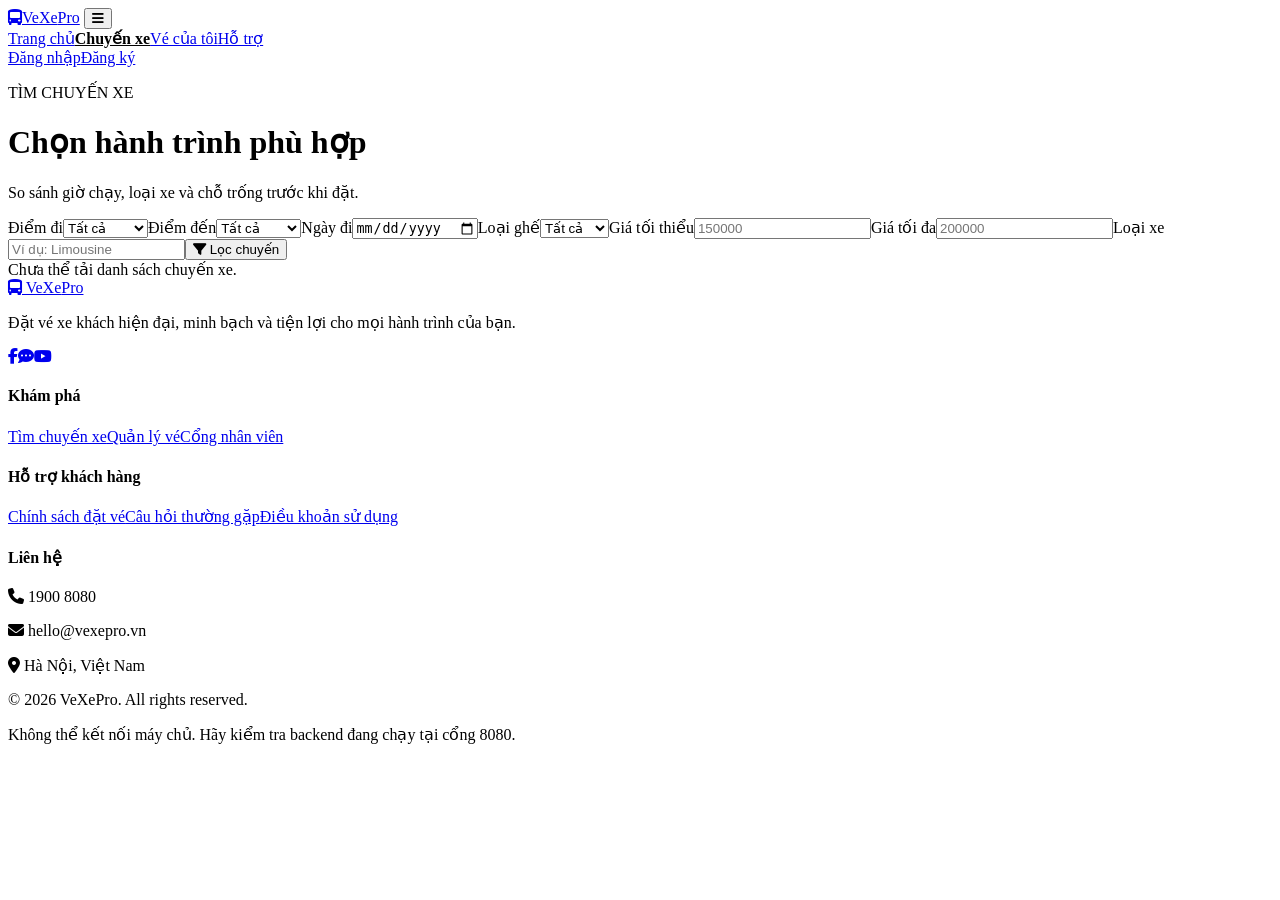
==== frontend/trips.html @ 5c9f629b "trip" ====
<!doctype html>
<html lang="vi">

<head>
    <meta charset="UTF-8">
    <meta name="viewport" content="width=device-width,initial-scale=1">
    <title>Chuyến xe | RouteLink</title>
    <link href="https://fonts.googleapis.com/css2?family=Be+Vietnam+Pro:wght@400;500;600;700;800&display=swap"
        rel="stylesheet">
    <link rel="stylesheet" href="https://cdnjs.cloudflare.com/ajax/libs/font-awesome/6.6.0/css/all.min.css">
    <link rel="stylesheet" href="css/style.css">
    <link rel="stylesheet" href="css/trip.css">
    <link rel="stylesheet" href="css/responsive.css">
</head>

<body>
    <div id="navbar"></div>
    <main class="page-shell">
        <div class="page-title">
            <p class="eyebrow">TÌM CHUYẾN XE</p>
            <h1>Chọn hành trình phù hợp</h1>
            <p>So sánh giờ chạy, loại xe và chỗ trống trước khi đặt.</p>
        </div>
        <form id="tripFilterForm" class="filter-panel"><label>Điểm đi<select id="departure">
                    <option value="">Tất cả</option>
                    <option value="Ha Noi">Hà Nội</option>
                    <option value="Hai Phong">Hải Phòng</option>
                </select></label><label>Điểm đến<select id="destination">
                    <option value="">Tất cả</option>
                    <option value="Ha Noi">Hà Nội</option>
                    <option value="Hai Phong">Hải Phòng</option>
                </select></label><label>Ngày đi<input id="departureDate" type="date"></label><label>Loại ghế<select
                    id="seatType">
                    <option value="">Tất cả</option>
                    <option value="NORMAL">Thường</option>
                    <option value="VIP">VIP</option>
                </select></label><label>Giá tối thiểu<input id="minimumPrice" type="number" min="0"
                    placeholder="150000"></label><label>Giá tối đa<input id="maximumPrice" type="number" min="0"
                    placeholder="200000"></label><label>Loại xe<input id="busType" type="text"
                    placeholder="Ví dụ: Limousine"></label><button class="button button-primary" id="filterButton"
                type="submit"><i class="fa-solid fa-filter"></i> Lọc chuyến</button></form>
        <section id="tripList" class="trip-list" aria-live="polite"></section>
    </main>
    <div id="footer"></div>
    <script src="js/common.js"></script>
    <script src="js/api.js"></script>
    <script src="js/trip.js"></script>
</body>

</html>
---- frontend/css/responsive.css ----
@media(max-width:980px) {
    .site-header {
        grid-template-columns: 1fr auto;
        padding: 0 24px
    }

    .site-nav {
        display: none
    }

    .nav-actions {
        margin-left: auto
    }

    .hero {
        grid-template-columns: 1fr;
        gap: 35px;
        padding: 64px 32px
    }

    .hero-copy {
        max-width: 650px
    }

    .search-card {
        justify-self: start;
        max-width: 620px
    }

    .section {
        padding: 64px 0
    }

    .route-grid,
    .why-grid {
        grid-template-columns: repeat(2, 1fr)
    }

    .route-card:last-child {
        grid-column: 1/-1
    }

    .checkout-layout,
    .seat-layout,
    .dashboard-grid {
        grid-template-columns: 1fr
    }

    .selection-card,
    .order-card {
        position: static
    }

    .site-footer {
        grid-template-columns: 1.5fr 1fr 1fr
    }

    .footer-brand {
        grid-row: span 2
    }

    .admin-layout {
        grid-template-columns: 1fr
    }

    .sidebar {
        padding: 18px
    }

    .sidebar .brand {
        margin-bottom: 14px
    }

    .sidebar nav {
        grid-template-columns: repeat(4, 1fr)
    }

    .dashboard-main {
        padding: 28px
    }

    .dashboard-cards {
        grid-template-columns: repeat(2, 1fr)
    }
}

@media(max-width:680px) {
    .site-header {
        height: 70px;
        padding: 0 16px;
        display: flex
    }

    .menu-toggle {
        display: block;
        order: 3
    }

    .nav-actions {
        display: none
    }

    .site-nav {
        position: absolute;
        top: 70px;
        right: 0;
        left: 0;
        padding: 16px 24px;
        background: #fff;
        box-shadow: var(--shadow-card);
        flex-direction: column;
        gap: 5px
    }

    .site-nav.open {
        display: flex
    }

    .site-nav a {
        padding: 10px 0
    }

    .hero {
        min-height: unset;
        padding: 56px 18px
    }

    .hero-copy h1 {
        font-size: 39px
    }

    .hero-copy>p:not(.eyebrow) {
        font-size: 15px
    }

    .hero-proof {
        gap: 12px;
        font-size: 12px
    }

    .search-card {
        grid-template-columns: 1fr;
        padding: 20px;
        border-radius: 20px
    }

    .search-card-head,
    .route-switch,
    .search-card .button {
        grid-column: auto
    }

    .stats-band {
        grid-template-columns: 1fr 1fr;
        padding: 28px 16px;
        gap: 22px
    }

    .stats-band div {
        border: 0
    }

    .stats-band strong {
        font-size: 28px
    }

    .section {
        width: min(100% - 32px, 1180px);
        padding: 52px 0
    }

    .section-heading {
        align-items: start;
        flex-direction: column;
        margin-bottom: 25px
    }

    .text-link {
        font-size: 13px
    }

    .route-grid,
    .why-grid,
    .review-grid {
        grid-template-columns: 1fr
    }

    .route-card:last-child {
        grid-column: auto
    }

    .route-card-photo {
        height: 270px
    }

    .promotion {
        padding: 35px 27px;
        min-height: 350px
    }

    .promotion-art {
        position: absolute;
        right: -34px;
        bottom: -38px;
        width: 155px;
        height: 155px;
        opacity: .55
    }

    .promotion h2 {
        font-size: 31px
    }

    .why-grid article {
        padding: 22px
    }

    .site-footer {
        grid-template-columns: 1fr 1fr;
        padding: 44px 24px 20px;
        gap: 30px
    }

    .footer-brand {
        grid-column: 1/-1
    }

    .page-shell {
        width: min(100% - 30px, 1180px);
        padding: 42px 0 60px
    }

    .filter-panel {
        grid-template-columns: 1fr
    }

    .trip-card {
        grid-template-columns: 1fr;
        gap: 14px
    }

    .price-block {
        text-align: left
    }

    .history-search,
    .history-card {
        display: grid
    }

    .ticket-card {
        padding: 28px 18px
    }

    .ticket-details {
        grid-template-columns: 1fr
    }

    .dashboard-main {
        padding: 22px 16px
    }

    .dashboard-header {
        align-items: start;
        gap: 12px;
        flex-direction: column
    }

    .dashboard-cards {
        grid-template-columns: 1fr
    }

    .sidebar nav {
        grid-template-columns: 1fr 1fr
    }

    .report-list {
        grid-template-columns: 1fr
    }

    .bar-row {
        grid-template-columns: 86px 1fr 42px
    }
}
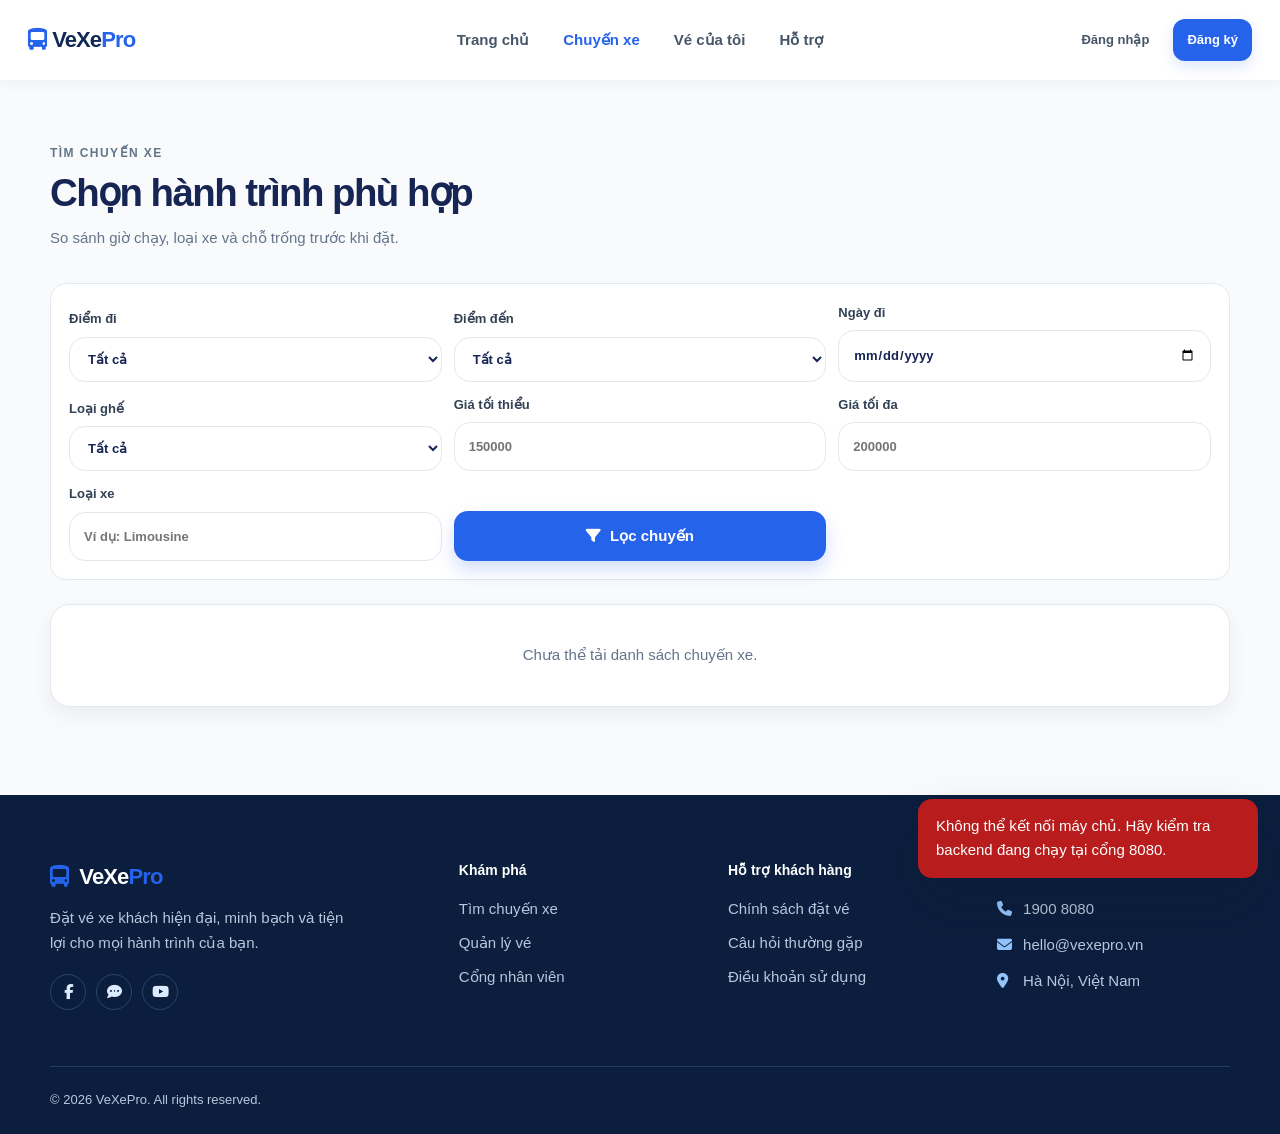
==== commit 9ba58671: "update dashboard & trip" ====
--- a/frontend/trips.html
+++ b/frontend/trips.html
@@ -37,8 +37,8 @@
                 </select></label><label>Giá tối thiểu<input id="minimumPrice" type="number" min="0"
                     placeholder="150000"></label><label>Giá tối đa<input id="maximumPrice" type="number" min="0"
                     placeholder="200000"></label><label>Loại xe<input id="busType" type="text"
-                    placeholder="Ví dụ: Limousine"></label><button class="button button-primary" id="filterButton"
-                type="submit"><i class="fa-solid fa-filter"></i> Lọc chuyến</button></form>
+                    placeholder="Ví dụ: Limousine"></label><button class="button button-primary" id="filterButton" type="submit"><i
+                    class="fa-solid fa-filter"></i> Lọc chuyến</button></form>
         <section id="tripList" class="trip-list" aria-live="polite"></section>
     </main>
     <div id="footer"></div>
--- a/frontend/css/style.css
+++ b/frontend/css/style.css
@@ -0,0 +1,626 @@
+:root {
+    --primary: #2563eb;
+    --primary-dark: #1d4ed8;
+    --secondary: #3b82f6;
+    --success: #22c55e;
+    --warning: #f59e0b;
+    --danger: #ef4444;
+    --bg: #f8fafc;
+    --surface: #fff;
+    --text: #172554;
+    --muted: #64748b;
+    --border: #e2e8f0;
+    --radius-input: 16px;
+    --radius-button: 14px;
+    --radius-card: 20px;
+    --shadow-sm: 0 8px 22px rgba(15, 23, 42, .06);
+    --shadow-card: 0 14px 35px rgba(15, 23, 42, .08);
+    --shadow-lg: 0 26px 55px rgba(15, 23, 42, .17)
+}
+
+* {
+    box-sizing: border-box
+}
+
+html {
+    scroll-behavior: smooth
+}
+
+body {
+    margin: 0;
+    background: var(--bg);
+    color: var(--text);
+    font: 500 15px/1.65 'Be Vietnam Pro', sans-serif
+}
+
+a {
+    color: inherit;
+    text-decoration: none
+}
+
+button,
+input,
+select {
+    font: inherit
+}
+
+button {
+    cursor: pointer
+}
+
+.site-header {
+    height: 80px;
+    padding: 0 max(28px, calc((100% - 1240px)/2));
+    display: grid;
+    grid-template-columns: 1fr auto 1fr;
+    gap: 28px;
+    align-items: center;
+    background: rgba(255, 255, 255, .96);
+    backdrop-filter: blur(14px);
+    box-shadow: 0 2px 16px rgba(15, 23, 42, .05);
+    position: sticky;
+    top: 0;
+    z-index: 30
+}
+
+.brand {
+    font-size: 22px;
+    font-weight: 800;
+    letter-spacing: -.04em;
+    white-space: nowrap;
+    color: #0f2854
+}
+
+.brand i {
+    color: var(--primary);
+    margin-right: 6px
+}
+
+.brand-accent {
+    color: var(--primary)
+}
+
+.site-nav {
+    display: flex;
+    align-items: center;
+    gap: 34px;
+    font-weight: 600;
+    color: #475569
+}
+
+.site-nav a {
+    position: relative;
+    padding: 8px 0;
+    transition: color .3s
+}
+
+.site-nav a:after {
+    content: "";
+    position: absolute;
+    right: 0;
+    bottom: 1px;
+    left: 0;
+    height: 2px;
+    transform: scaleX(0);
+    background: var(--primary);
+    transition: transform .3s
+}
+
+.site-nav a:hover {
+    color: var(--primary)
+}
+
+.site-nav a:hover:after {
+    transform: scaleX(1)
+}
+
+.nav-actions {
+    display: flex;
+    justify-content: flex-end;
+    align-items: center;
+    gap: 10px;
+    font-weight: 700;
+    font-size: 13px
+}
+
+.nav-actions a {
+    padding: 10px 14px;
+    border-radius: 12px;
+    transition: all .3s
+}
+
+.nav-login {
+    color: #475569
+}
+
+.nav-login:hover {
+    color: var(--primary);
+    background: #eff6ff
+}
+
+.nav-signup {
+    background: var(--primary);
+    color: #fff;
+    box-shadow: 0 6px 14px #2563eb28
+}
+
+.nav-signup:hover,
+.button-primary:hover {
+    background: var(--primary-dark);
+    transform: translateY(-2px)
+}
+
+.nav-dashboard {
+    background: #0f2854;
+    color: #fff
+}
+
+.nav-dashboard:hover {
+    background: #172f60;
+    transform: translateY(-2px)
+}
+
+.account-menu {
+    position: relative
+}
+
+.account-trigger {
+    display: inline-flex;
+    align-items: center;
+    gap: 9px;
+    padding: 5px 8px 5px 5px;
+    border: 1px solid transparent;
+    border-radius: 999px;
+    background: transparent;
+    color: var(--text);
+    font-weight: 700;
+    transition: background .2s, border-color .2s
+}
+
+.account-trigger:hover,
+.account-menu.is-open .account-trigger {
+    border-color: #dbeafe;
+    background: #f8fbff
+}
+
+.account-trigger .fa-chevron-down {
+    color: #64748b;
+    font-size: 11px;
+    transition: transform .2s
+}
+
+.account-menu.is-open .fa-chevron-down {
+    transform: rotate(180deg)
+}
+
+.account-avatar {
+    display: inline-grid;
+    width: 32px;
+    height: 32px;
+    place-items: center;
+    flex: 0 0 auto;
+    border-radius: 50%;
+    background: linear-gradient(135deg, #2563eb, #60a5fa);
+    color: #fff;
+    font-size: 13px;
+    font-weight: 800;
+    box-shadow: 0 4px 10px #2563eb35
+}
+
+.account-dropdown {
+    position: absolute;
+    top: calc(100% + 12px);
+    right: 0;
+    z-index: 40;
+    width: 292px;
+    padding: 10px;
+    border: 1px solid #e2e8f0;
+    border-radius: 18px;
+    background: #fff;
+    box-shadow: var(--shadow-lg);
+    opacity: 0;
+    visibility: hidden;
+    pointer-events: none;
+    transform: translateY(-8px) scale(.98);
+    transform-origin: top right;
+    transition: opacity .18s ease, transform .18s ease, visibility .18s
+}
+
+.account-menu.is-open .account-dropdown {
+    opacity: 1;
+    visibility: visible;
+    pointer-events: auto;
+    transform: translateY(0) scale(1)
+}
+
+.account-summary {
+    display: flex;
+    align-items: center;
+    gap: 11px;
+    padding: 8px 7px
+}
+
+.account-avatar-large {
+    width: 42px;
+    height: 42px;
+    font-size: 16px
+}
+
+.account-summary div {
+    display: grid;
+    min-width: 0;
+    line-height: 1.35
+}
+
+.account-summary strong {
+    overflow: hidden;
+    color: var(--text);
+    font-size: 14px;
+    text-overflow: ellipsis;
+    white-space: nowrap
+}
+
+.account-summary span,
+.account-summary small {
+    color: var(--muted);
+    font-size: 12px
+}
+
+.account-summary small {
+    font-weight: 500
+}
+
+.account-menu-divider {
+    height: 1px;
+    margin: 5px 2px;
+    background: var(--border)
+}
+
+.account-menu-links {
+    display: grid;
+    gap: 2px
+}
+
+.nav-actions .account-menu-item {
+    display: flex;
+    width: 100%;
+    align-items: center;
+    gap: 11px;
+    padding: 10px 9px;
+    border: 0;
+    border-radius: 10px;
+    background: transparent;
+    color: #334155;
+    font-size: 13px;
+    font-weight: 650;
+    text-align: left;
+    transition: background .18s, color .18s
+}
+
+.nav-actions .account-menu-item:hover {
+    background: #eff6ff;
+    color: var(--primary);
+    transform: none
+}
+
+.account-menu-item i {
+    width: 16px;
+    color: #64748b;
+    text-align: center
+}
+
+.nav-actions .account-menu-item:hover i {
+    color: var(--primary)
+}
+
+.nav-actions .account-logout {
+    color: #dc2626
+}
+
+.nav-actions .account-logout i,
+.nav-actions .account-logout:hover i {
+    color: #dc2626
+}
+
+.menu-toggle {
+    display: none;
+    border: 0;
+    background: transparent;
+    font-size: 22px;
+    color: var(--text)
+}
+
+.page-shell {
+    width: min(1180px, calc(100% - 40px));
+    margin: 0 auto;
+    padding: 64px 0 88px
+}
+
+.page-title {
+    margin-bottom: 32px
+}
+
+.page-title h1,
+.section h2 {
+    font-size: clamp(28px, 3vw, 40px);
+    line-height: 1.2;
+    letter-spacing: -.04em;
+    margin: 6px 0 10px
+}
+
+.page-title p {
+    margin: 0;
+    color: var(--muted)
+}
+
+.eyebrow {
+    margin: 0;
+    color: var(--primary);
+    font-size: 12px;
+    font-weight: 800;
+    letter-spacing: .12em
+}
+
+.button {
+    border: 0;
+    border-radius: var(--radius-button);
+    padding: 13px 20px;
+    display: inline-flex;
+    align-items: center;
+    justify-content: center;
+    gap: 9px;
+    font-weight: 700;
+    transition: transform .25s, box-shadow .25s, background .25s
+}
+
+.button:hover {
+    transform: translateY(-2px)
+}
+
+.button-primary {
+    color: #fff;
+    background: var(--primary);
+    box-shadow: 0 9px 18px #2563eb35
+}
+
+.button-secondary {
+    background: #fff;
+    color: var(--text);
+    border: 1px solid var(--border)
+}
+
+.button-secondary:hover {
+    border-color: #bfdbfe;
+    background: #f8fbff
+}
+
+.button-light {
+    background: #fff;
+    color: var(--primary);
+    box-shadow: 0 10px 24px #9a341225
+}
+
+.button-block {
+    width: 100%
+}
+
+.form-card,
+.order-card,
+.trip-summary,
+.history-search {
+    border: 1px solid var(--border);
+    background: var(--surface);
+    border-radius: var(--radius-card);
+    padding: 30px;
+    box-shadow: var(--shadow-card)
+}
+
+.form-card h2 {
+    margin: 0 0 22px;
+    font-size: 20px
+}
+
+.form-card label,
+.filter-panel label {
+    display: grid;
+    gap: 7px;
+    margin-bottom: 17px;
+    font-weight: 700;
+    font-size: 13px;
+    color: #334155
+}
+
+.form-card input,
+.form-card select,
+.filter-panel input,
+.filter-panel select {
+    border: 1px solid var(--border);
+    border-radius: var(--radius-input);
+    padding: 13px 14px;
+    background: #fff;
+    color: var(--text);
+    outline: none;
+    transition: border .2s, box-shadow .2s
+}
+
+.form-card input:focus,
+.form-card select:focus,
+.filter-panel input:focus,
+.filter-panel select:focus {
+    border-color: var(--primary);
+    box-shadow: 0 0 0 4px #2563eb17
+}
+
+.form-card small {
+    color: var(--danger);
+    min-height: 17px
+}
+
+.checkout-layout {
+    display: grid;
+    grid-template-columns: minmax(0, 1.25fr) minmax(310px, .75fr);
+    align-items: start;
+    gap: 28px
+}
+
+.order-card h2 {
+    margin-top: 0
+}
+
+.summary-line {
+    display: flex;
+    justify-content: space-between;
+    gap: 16px;
+    margin: 13px 0;
+    color: var(--muted)
+}
+
+.summary-line strong {
+    color: var(--text);
+    text-align: right
+}
+
+.summary-total {
+    border-top: 1px dashed var(--border);
+    margin-top: 20px;
+    padding-top: 20px;
+    color: var(--text);
+    font-size: 17px;
+    font-weight: 800
+}
+
+.site-footer {
+    background: #0b1e3d;
+    color: #b9c7dd;
+    padding: 64px max(28px, calc((100% - 1180px)/2)) 24px;
+    display: grid;
+    grid-template-columns: 1.6fr 1fr 1fr 1fr;
+    gap: 36px
+}
+
+.site-footer .brand {
+    color: #fff;
+    display: inline-block
+}
+
+.site-footer p {
+    margin: 11px 0
+}
+
+.site-footer h4 {
+    color: #fff;
+    margin: 0 0 15px;
+    font-size: 14px
+}
+
+.site-footer a:not(.brand) {
+    display: block;
+    margin: 9px 0;
+    transition: color .2s
+}
+
+.site-footer a:hover {
+    color: #fff
+}
+
+.footer-brand>p {
+    max-width: 300px
+}
+
+.site-footer p i {
+    width: 22px;
+    color: #93c5fd
+}
+
+.social-links {
+    display: flex;
+    gap: 10px;
+    margin-top: 18px
+}
+
+.social-links a {
+    width: 36px;
+    height: 36px;
+    border: 1px solid #294669;
+    border-radius: 50%;
+    display: grid !important;
+    place-items: center;
+    margin: 0 !important;
+    color: #dbeafe;
+    transition: all .25s
+}
+
+.social-links a:hover {
+    background: var(--primary);
+    border-color: var(--primary)
+}
+
+.copyright {
+    grid-column: 1/-1;
+    border-top: 1px solid #243b60;
+    padding-top: 22px;
+    margin: 20px 0 0 !important;
+    font-size: 13px
+}
+
+.muted {
+    color: var(--muted)
+}
+
+.loading-card,
+.empty-state {
+    background: linear-gradient(110deg, #fff 30%, #f1f5f9 46%, #fff 62%);
+    background-size: 200% 100%;
+    border: 1px solid var(--border);
+    border-radius: var(--radius-card);
+    padding: 38px;
+    text-align: center;
+    color: var(--muted);
+    box-shadow: var(--shadow-sm);
+    animation: shimmer 1.4s linear infinite
+}
+
+.empty-state {
+    animation: none;
+    background: #fff
+}
+
+.toast {
+    position: fixed;
+    right: 22px;
+    bottom: 22px;
+    z-index: 50;
+    max-width: 340px;
+    padding: 15px 18px;
+    border-radius: 14px;
+    background: #0f2854;
+    color: #fff;
+    box-shadow: var(--shadow-lg);
+    animation: slideIn .3s
+}
+
+.toast.error {
+    background: #b91c1c
+}
+
+.toast.success {
+    background: #15803d
+}
+
+@keyframes slideIn {
+    from {
+        transform: translateY(20px);
+        opacity: 0
+    }
+
+    to {
+        transform: translateY(0);
+        opacity: 1
+    }
+}
+
+@keyframes shimmer {
+    to {
+        background-position: -200% 0
+    }
+}
--- a/frontend/css/trip.css
+++ b/frontend/css/trip.css
@@ -0,0 +1,92 @@
+.filter-panel {
+    background: #fff;
+    border: 1px solid var(--border);
+    border-radius: 16px;
+    padding: 18px;
+    display: grid;
+    grid-template-columns: repeat(3, 1fr);
+    gap: 12px;
+    align-items: end;
+    box-shadow: var(--shadow)
+}
+
+.filter-panel label {
+    margin: 0
+}
+
+.trip-list {
+    display: grid;
+    gap: 16px;
+    margin-top: 24px
+}
+
+.trip-card {
+    display: grid;
+    grid-template-columns: 1.2fr 1fr auto;
+    gap: 24px;
+    align-items: center;
+    background: #fff;
+    padding: 24px;
+    border: 1px solid var(--border);
+    border-radius: 16px;
+    box-shadow: var(--shadow)
+}
+
+.operator {
+    font-weight: 800;
+    font-size: 18px
+}
+
+.bus-label {
+    display: inline-block;
+    margin-top: 5px;
+    padding: 4px 8px;
+    border-radius: 8px;
+    background: #eff6ff;
+    color: var(--primary);
+    font-size: 12px;
+    font-weight: 700
+}
+
+.times {
+    display: flex;
+    align-items: center;
+    gap: 12px
+}
+
+.times strong {
+    font-size: 22px
+}
+
+.times span {
+    color: var(--muted);
+    font-size: 12px
+}
+
+.times i {
+    color: var(--primary)
+}
+
+.trip-meta {
+    display: flex;
+    gap: 16px;
+    margin-top: 12px;
+    color: var(--muted);
+    font-size: 13px
+}
+
+.price-block {
+    text-align: right
+}
+
+.price {
+    font-size: 22px;
+    font-weight: 800;
+    color: var(--primary)
+}
+
+.seat-left {
+    font-size: 13px;
+    color: var(--success);
+    margin: 4px 0 12px
+}
